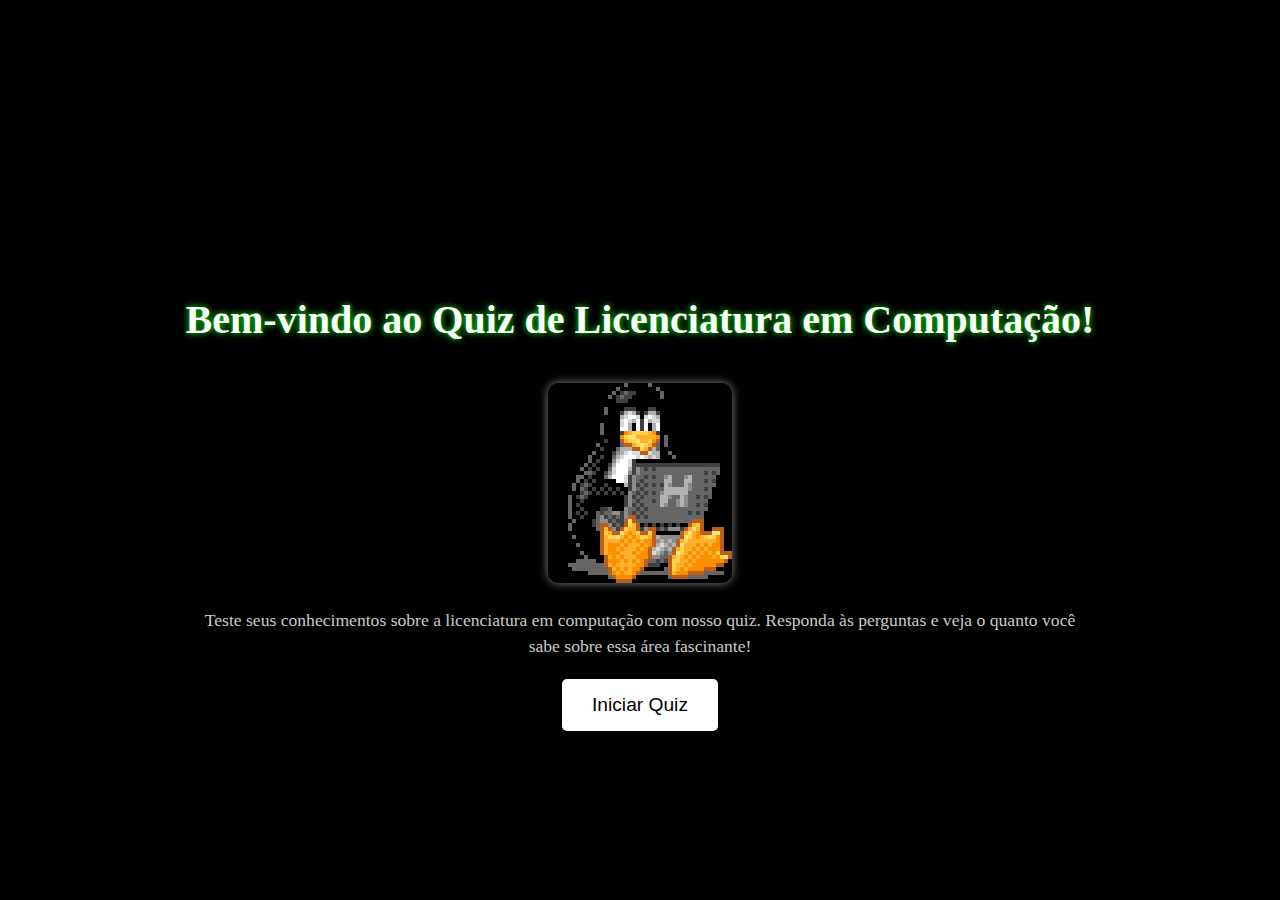
==== index.html @ d2b33793 "Update index.html" ====
<!DOCTYPE html>
<html lang="pt-br">
<head>
    <meta charset="UTF-8">
    <meta name="viewport" content="width=device-width, initial-scale=1.0">
    <title>Quiz de Licenciatura em Computação</title>
    <link rel="stylesheet" href="./src/styles/style.css">
    <link rel="stylesheet" href="./src/styles/home.css">
</head>
<body>
    <div id="intro-container">
        <h1>Bem-vindo ao Quiz de Licenciatura em Computação!</h1>
        <img max-width="50%" src="./src/img/tux-linux-penguin.gif" alt="Imagem de Computação">

        <p>Teste seus conhecimentos sobre a licenciatura em computação com nosso quiz. Responda às perguntas e veja o quanto você sabe sobre essa área fascinante!</p>
        <a href="./quiz.html" target="_self"><button id="start-btn">Iniciar Quiz</button><a>
    </div>
    <script src="./src/scripts/starfield.js"></script>
    <script src="./src/scripts/script.js"></script>
</body>
</html>
---- src/styles/style.css ----
body {
    font-family: 'Press Start 2P', cursive;
    margin: 0;
    overflow: hidden;
    height: 100vh;
    display: flex;
    justify-content: center;
    align-items: center;
    color: #fff;
    background: black;
}

#starfield {
    position: absolute;
    top: 0;
    left: 0;
    width: 100%;
    height: 100%;
    z-index: -1;
}

.container {
    background: rgba(0, 0, 0, 0.7);
    border: 4px solid #00ff00;
    border-radius: 8px;
    width: 80%;
    max-width: 600px;
    padding: 20px;
    text-align: center;
    box-shadow: 0 0 20px rgba(0, 255, 0, 0.8);
    transform: scale(1);
    animation: pulse 2s infinite;
}

@keyframes pulse {
    0%, 100% {
        transform: scale(1);
    }
    50% {
        transform: scale(1.05);
    }
}

h1 {
    font-size: 1.5em;
    margin-bottom: 20px;
    color: #00ff00;
    text-shadow: 0 0 6px #00ff00;
    animation: textGlow 1.5s infinite alternate;
}

@keyframes textGlow {
    from {
        text-shadow: 0 0 10px #00ff00, 0 0 20px #00ff00, 0 0 30px #00ff00;
    }
    to {
        text-shadow: 0 0 20px #00ff00, 0 0 30px #00ff00, 0 0 40px #00ff00;
    }
}

.btn-container {
    display: flex;
    flex-direction: column;
    align-items: center;
}

.btn {
    background-color: #00ff00;
    color: #222;
    border: 2px solid #00cc00;
    padding: 10px 20px;
    margin: 10px;
    cursor: pointer;
    border-radius: 5px;
    font-size: 1em;
    text-transform: uppercase;
    transition: transform 0.3s ease, background-color 0.3s ease, box-shadow 0.3s ease, color 0.3s ease;
}

.btn:hover {
    background-color: #00cc00;
    border-color: #009900;
    transform: translateY(-5px) scale(1.05);
    box-shadow: 0 8px 15px rgba(0, 255, 0, 0.5);
    color: #fff;
}

.next-btn {
    background-color: #ff00ff;
    color: #222;
    border: 2px solid #cc00cc;
    padding: 10px 20px;
    cursor: pointer;
    border-radius: 5px;
    display: none;
    font-size: 1em;
    text-transform: uppercase;
    transition: transform 0.3s ease, background-color 0.3s ease, box-shadow 0.3s ease, color 0.3s ease;
}

.next-btn:hover {
    background-color: #cc00cc;
    border-color: #990099;
    transform: translateY(-5px) scale(1.05);
    box-shadow: 0 8px 15px rgba(255, 0, 255, 0.5);
    color: #fff;
}

.hide {
    display: none;
}

@keyframes fadeIn {
    from {
        opacity: 0;
        transform: translateY(-20px) scale(0.95);
    }
    to {
        opacity: 1;
        transform: translateY(0) scale(1);
    }
}

@keyframes fadeOut {
    from {
        opacity: 1;
        transform: translateY(0) scale(1);
    }
    to {
        opacity: 0;
        transform: translateY(20px) scale(0.95);
    }
}

.fade-in {
    animation: fadeIn 0.5s forwards;
}

.fade-out {
    animation: fadeOut 0.5s forwards;
}

@keyframes revealAnswer {
    from {
        opacity: 0;
        transform: scale(0.9);
    }
    to {
        opacity: 1;
        transform: scale(1);
    }
}

#answer-reveal {
    animation: revealAnswer 0.5s forwards;
}
---- src/styles/home.css ----
/* Estilos para a página inicial */
#intro-container {
    text-align: center;
    margin-top: 100px;
}

#intro-container h1 {
    font-size: 2.5rem;
    color: white;
}

#intro-container img {
    max-width: 100%;
    border-radius: 10px;
    margin-top: 20px;
    box-shadow: 0 0 10px rgba(255, 255, 255, 0.5); /* Sombra ao redor da imagem */
}

#intro-container p {
    font-size: 1.1rem;
    color: rgba(255, 255, 255, 0.8);
    line-height: 1.5;
    margin: 20px auto;
    max-width: 80%;
}

#start-btn {
    padding: 15px 30px;
    font-size: 1.2rem;
    background-color: white;
    color: black;
    border: none;
    border-radius: 5px;
    cursor: pointer;
    transition: background-color 0.3s, transform 0.3s;
}

#start-btn:hover {
    background-color: lightgray;
    transform: scale(1.1);
}
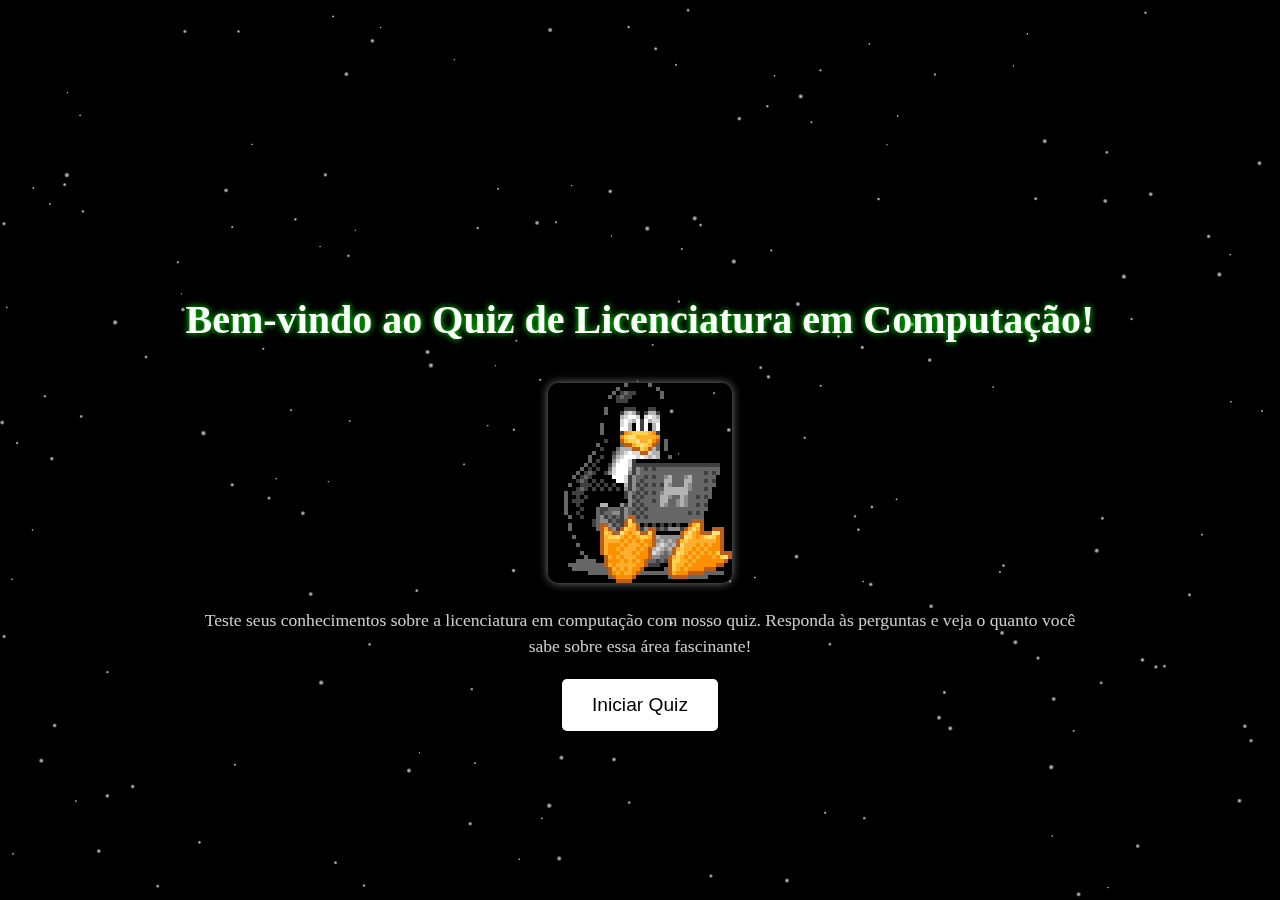
==== commit a4c148ff: "Alteração na tela inicial" ====
--- a/index.html
+++ b/index.html
@@ -8,6 +8,7 @@
     <link rel="stylesheet" href="./src/styles/home.css">
 </head>
 <body>
+    <canvas id="starfield"></canvas>
     <div id="intro-container">
         <h1>Bem-vindo ao Quiz de Licenciatura em Computação!</h1>
         <img max-width="50%" src="./src/img/tux-linux-penguin.gif" alt="Imagem de Computação">
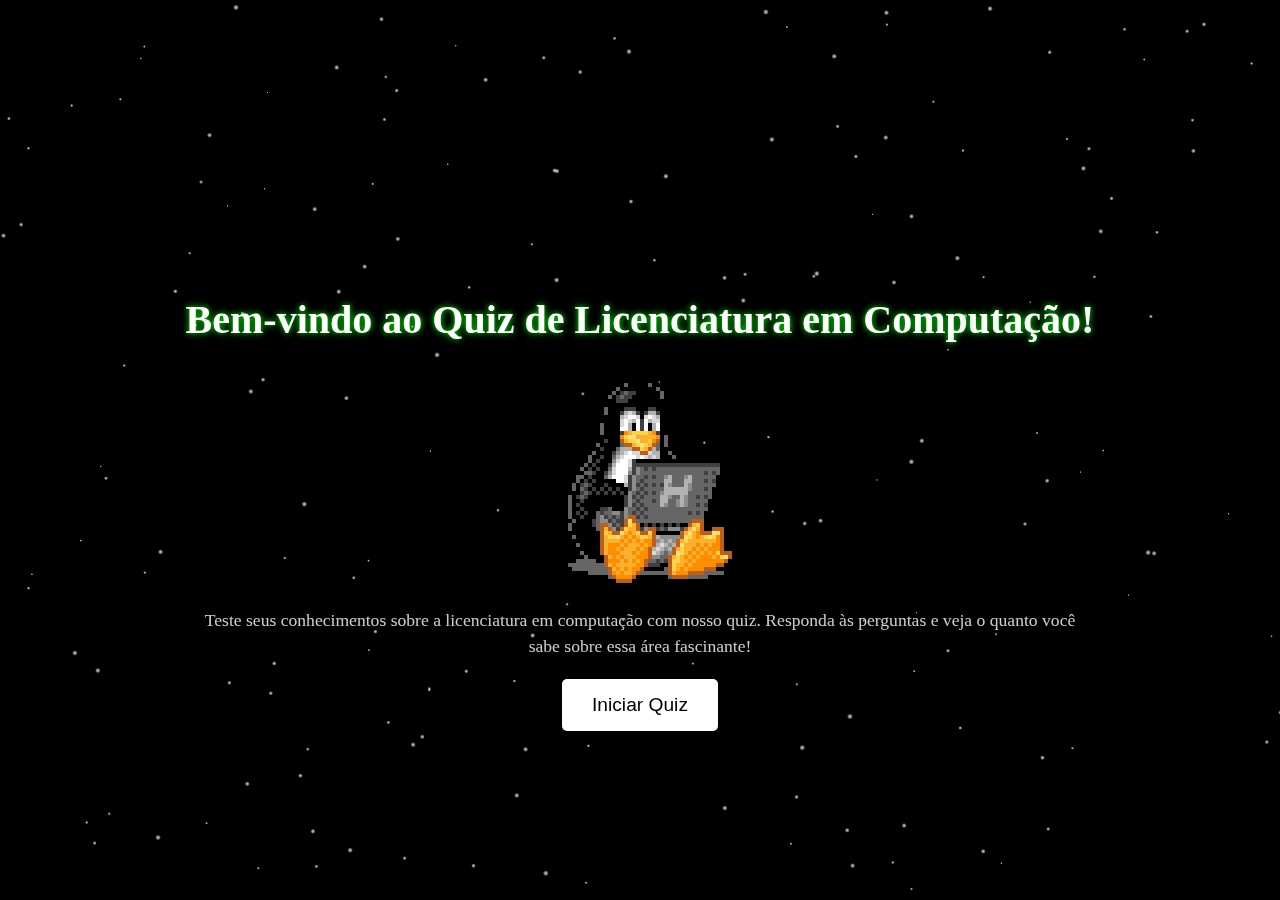
==== commit 1f3eb4ca: "Update to home" ====
--- a/index.html
+++ b/index.html
@@ -11,7 +11,7 @@
     <canvas id="starfield"></canvas>
     <div id="intro-container">
         <h1>Bem-vindo ao Quiz de Licenciatura em Computação!</h1>
-        <img max-width="50%" src="./src/img/tux-linux-penguin.gif" alt="Imagem de Computação">
+        <img id="img_principal" src="./src/img/tux-linux-penguin.gif" alt="Imagem de Computação">
 
         <p>Teste seus conhecimentos sobre a licenciatura em computação com nosso quiz. Responda às perguntas e veja o quanto você sabe sobre essa área fascinante!</p>
         <a href="./quiz.html" target="_self"><button id="start-btn">Iniciar Quiz</button><a>
--- a/src/styles/home.css
+++ b/src/styles/home.css
@@ -12,8 +12,7 @@
 #intro-container img {
     max-width: 100%;
     border-radius: 10px;
-    margin-top: 20px;
-    box-shadow: 0 0 10px rgba(255, 255, 255, 0.5); /* Sombra ao redor da imagem */
+    margin-top: 20px;/* Sombra ao redor da imagem */
 }
 
 #intro-container p {
@@ -38,4 +37,4 @@
 #start-btn:hover {
     background-color: lightgray;
     transform: scale(1.1);
-}
+}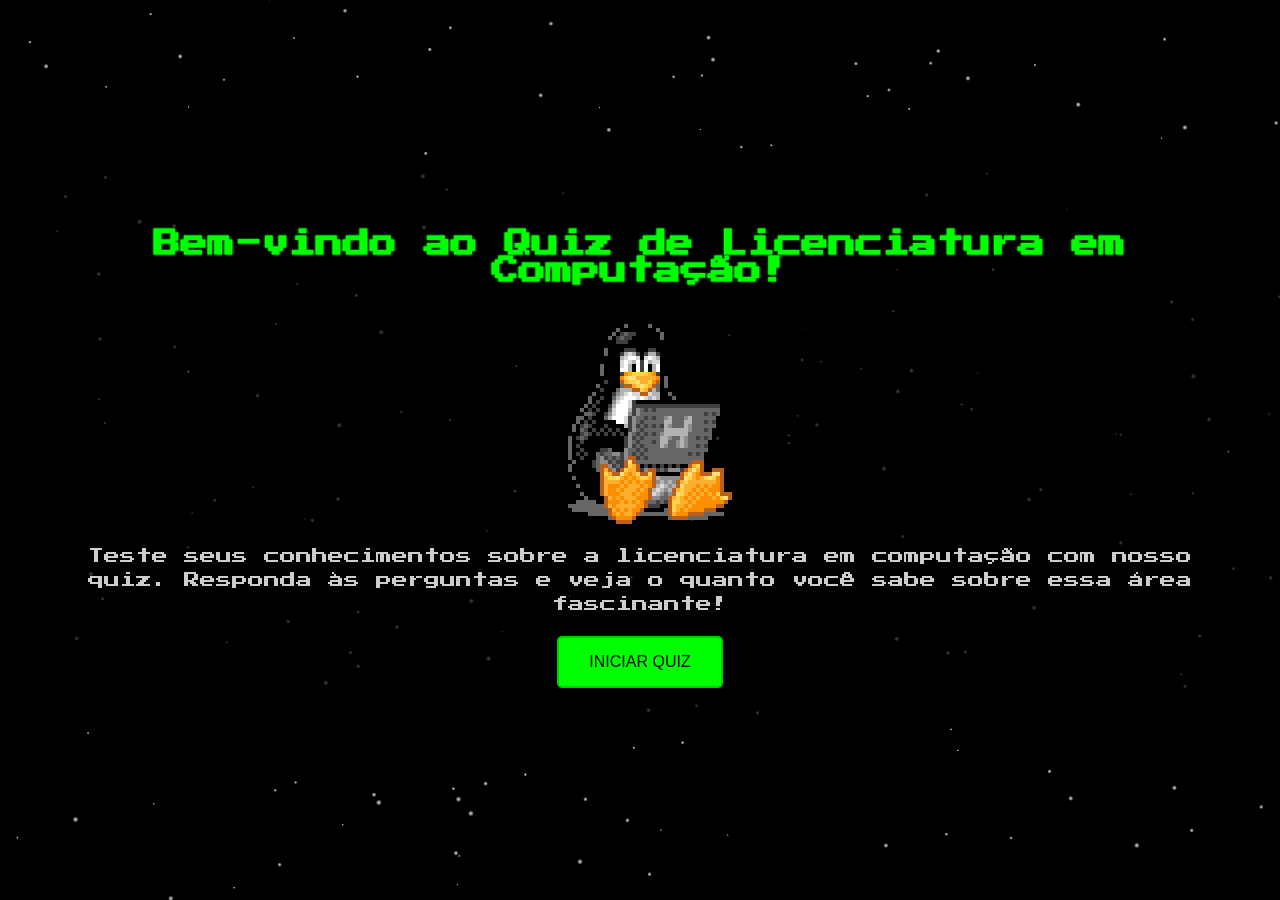
==== commit 65f0dc32: "Quiz aprimorado na animação e estilos" ====
--- a/index.html
+++ b/index.html
@@ -4,19 +4,18 @@
     <meta charset="UTF-8">
     <meta name="viewport" content="width=device-width, initial-scale=1.0">
     <title>Quiz de Licenciatura em Computação</title>
-    <link rel="stylesheet" href="./src/styles/style.css">
     <link rel="stylesheet" href="./src/styles/home.css">
+    <link href="https://fonts.googleapis.com/css2?family=Press+Start+2P&display=swap" rel="stylesheet">
 </head>
 <body>
     <canvas id="starfield"></canvas>
     <div id="intro-container">
         <h1>Bem-vindo ao Quiz de Licenciatura em Computação!</h1>
         <img id="img_principal" src="./src/img/tux-linux-penguin.gif" alt="Imagem de Computação">
-
         <p>Teste seus conhecimentos sobre a licenciatura em computação com nosso quiz. Responda às perguntas e veja o quanto você sabe sobre essa área fascinante!</p>
-        <a href="./quiz.html" target="_self"><button id="start-btn">Iniciar Quiz</button><a>
+        <a href="./quiz.html" target="_self"><button id="start-btn">Iniciar Quiz</button></a>
     </div>
-    <script src="./src/scripts/starfield.js"></script>
+    <script src="./src/scripts/starfieldIndex.js"></script>
     <script src="./src/scripts/script.js"></script>
 </body>
 </html>
--- a/src/styles/home.css
+++ b/src/styles/home.css
@@ -1,40 +1,110 @@
-/* Estilos para a página inicial */
+body {
+    font-family: 'Press Start 2P', cursive;
+    margin: 0;
+    overflow: hidden;
+    height: 100vh;
+    display: flex;
+    justify-content: center;
+    align-items: center;
+    background: black;
+    color: #fff;
+}
+
+#starfield {
+    position: absolute;
+    top: 0;
+    left: 0;
+    width: 100%;
+    height: 100%;
+    z-index: -1;
+}
+
 #intro-container {
     text-align: center;
-    margin-top: 100px;
+    background: rgba(0, 0, 0, 0.7);
+    border-radius: 10px;
+    padding: 40px 20px;
+    width: 90%;
+    width: 100%;
+    animation: fadeIn 2s ease-in-out, pulse 2s infinite;
 }
 
 #intro-container h1 {
-    font-size: 2.5rem;
-    color: white;
+    font-size: 1.7rem;
+    color: #00ff00;
+    text-shadow: 0 0 2px #00ff00;
+    margin-bottom: 20px;
+    animation: textGlow 1.5s infinite alternate;
 }
 
 #intro-container img {
     max-width: 100%;
     border-radius: 10px;
-    margin-top: 20px;/* Sombra ao redor da imagem */
+    margin-top: 20px;
 }
 
 #intro-container p {
-    font-size: 1.1rem;
+    font-size: 1rem;
     color: rgba(255, 255, 255, 0.8);
-    line-height: 1.5;
+    line-height: 1.5em;
     margin: 20px auto;
-    max-width: 80%;
+    max-width: 90%;
 }
 
 #start-btn {
     padding: 15px 30px;
-    font-size: 1.2rem;
-    background-color: white;
+    font-size: 1rem;
+    background-color: #00ff00;
     color: black;
-    border: none;
+    border: 2px solid #00cc00;
     border-radius: 5px;
     cursor: pointer;
-    transition: background-color 0.3s, transform 0.3s;
+    transition: background-color 0.3s, transform 0.3s, box-shadow 0.3s;
+    text-transform: uppercase;
 }
 
 #start-btn:hover {
-    background-color: lightgray;
-    transform: scale(1.1);
-}+    background-color: #00cc00;
+    transform: translateY(-5px) scale(1.05);
+    box-shadow: 0 8px 15px rgba(0, 255, 0, 0.5);
+}
+
+@keyframes pulse {
+    0%, 100% {
+        transform: scale(1);
+    }
+    50% {
+        transform: scale(1.05);
+    }
+}
+
+
+@keyframes fadeIn {
+    from {
+        opacity: 0;
+        transform: translateY(-20px) scale(0.95);
+    }
+    to {
+        opacity: 1;
+        transform: translateY(0) scale(1);
+    }
+}
+
+.fade-in {
+    animation: fadeIn 0.5s forwards;
+}
+
+.fade-out {
+    animation: fadeOut 0.5s forwards;
+}
+
+@keyframes fadeOut {
+    from {
+        opacity: 1;
+        transform: translateY(0) scale(1);
+    }
+    to {
+        opacity: 0;
+        transform: translateY(20px) scale(0.95);
+    }
+}
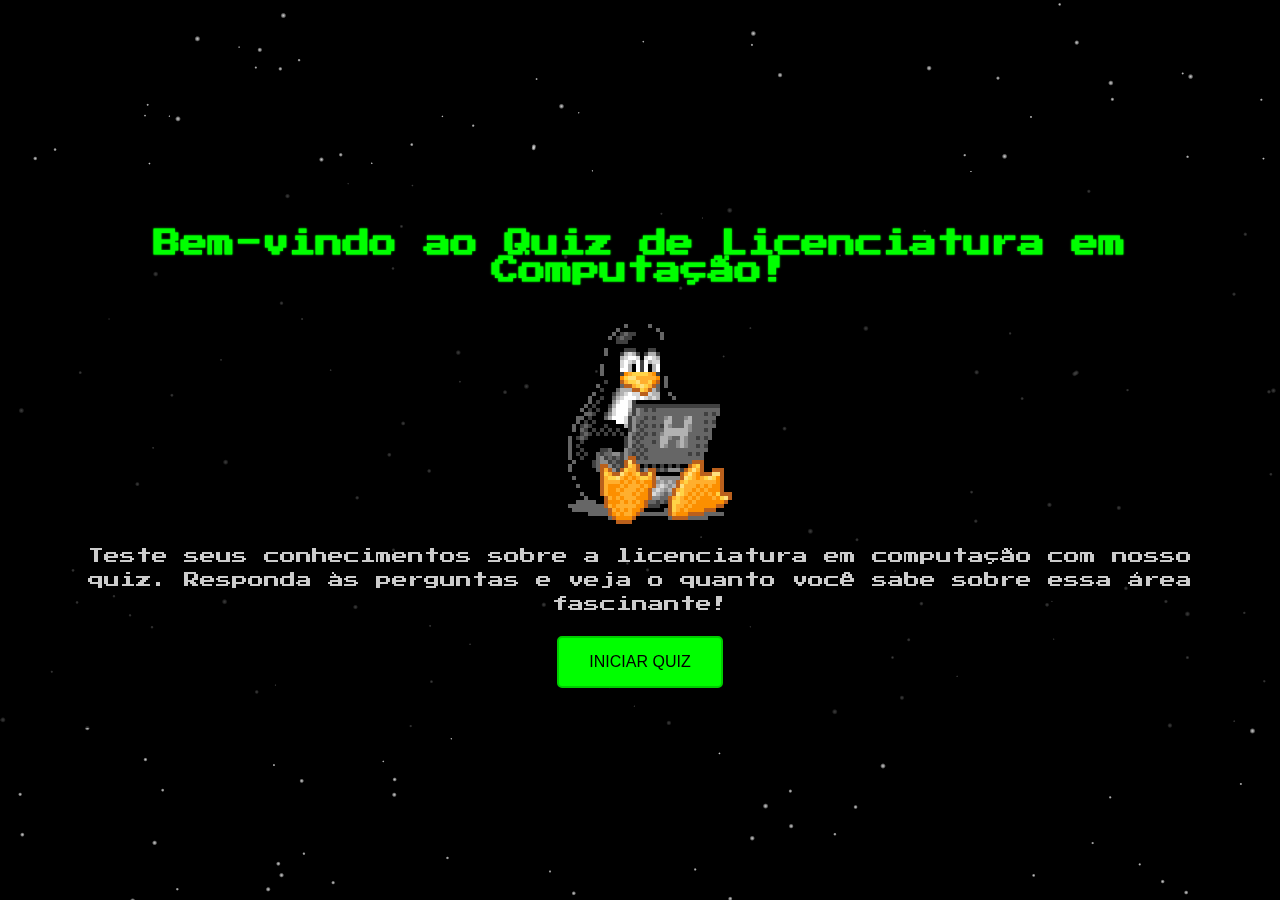
==== commit 9f23b1a5: "Medias Query adicionadas" ====
--- a/index.html
+++ b/index.html
@@ -4,7 +4,8 @@
     <meta charset="UTF-8">
     <meta name="viewport" content="width=device-width, initial-scale=1.0">
     <title>Quiz de Licenciatura em Computação</title>
-    <link rel="stylesheet" href="./src/styles/home.css">
+    <link rel="stylesheet" href="./src/styles/index.css">
+    <link rel="stylesheet" href="./src/styles/indexQuery.css">
     <link href="https://fonts.googleapis.com/css2?family=Press+Start+2P&display=swap" rel="stylesheet">
 </head>
 <body>
--- a/src/styles/index.css
+++ b/src/styles/index.css
@@ -0,0 +1,119 @@
+body {
+    font-family: 'Press Start 2P', cursive;
+    margin: 0;
+    overflow: hidden;
+    height: 100vh;
+    display: flex;
+    justify-content: center;
+    align-items: center;
+    background: black;
+    color: #fff;
+}
+
+#starfield {
+    position: absolute;
+    top: 0;
+    left: 0;
+    width: 100%;
+    height: 100%;
+    z-index: -1;
+}
+
+#intro-container {
+    text-align: center;
+    background: rgba(0, 0, 0, 0.7);
+    border-radius: 10px;
+    padding: 40px 20px;
+    width: 90%;
+    width: 100%;
+    animation: fadeIn 2s ease-in-out, pulse 2s infinite;
+}
+
+#intro-container h1 {
+    font-size: 1.7rem;
+    color: #00ff00;
+    text-shadow: 0 0 2px #00ff00;
+    margin-bottom: 20px;
+    animation: textGlow 1.5s infinite alternate;
+}
+
+#intro-container img {
+    max-width: 100%;
+    border-radius: 10px;
+    margin-top: 20px;
+}
+
+#intro-container p {
+    font-size: 1rem;
+    color: rgba(255, 255, 255, 0.8);
+    line-height: 1.5em;
+    margin: 20px auto;
+    max-width: 90%;
+}
+
+#start-btn {
+    padding: 15px 30px;
+    font-size: 1rem;
+    background-color: #00ff00;
+    color: black;
+    border: 2px solid #00cc00;
+    border-radius: 5px;
+    cursor: pointer;
+    transition: background-color 0.3s, transform 0.3s, box-shadow 0.3s;
+    text-transform: uppercase;
+}
+
+#start-btn:hover {
+    background-color: #00cc00;
+    transform: translateY(-5px) scale(1.05);
+    box-shadow: 0 8px 15px rgba(0, 255, 0, 0.5);
+}
+
+@keyframes textGlow {
+    from {
+        text-shadow: 0 0 0 2px #00ff00, 0 0 0 4px #00ff00, 0 0 0 6px #00ff00;
+    }
+    to {
+        text-shadow: 0 0 0 4px #00ff00, 0 0 0 6px #00ff00, 0 0 0 8px #00ff00;
+    }
+}
+
+@keyframes pulse {
+    0%, 100% {
+        transform: scale(1);
+    }
+    50% {
+        transform: scale(1.05);
+    }
+}
+
+
+@keyframes fadeIn {
+    from {
+        opacity: 0;
+        transform: translateY(-20px) scale(0.95);
+    }
+    to {
+        opacity: 1;
+        transform: translateY(0) scale(1);
+    }
+}
+
+.fade-in {
+    animation: fadeIn 0.5s forwards;
+}
+
+.fade-out {
+    animation: fadeOut 0.5s forwards;
+}
+
+@keyframes fadeOut {
+    from {
+        opacity: 1;
+        transform: translateY(0) scale(1);
+    }
+    to {
+        opacity: 0;
+        transform: translateY(20px) scale(0.95);
+    }
+}
--- a/src/styles/indexQuery.css
+++ b/src/styles/indexQuery.css
@@ -0,0 +1,65 @@
+/* Media Queries */
+@media (max-width: 1200px) {
+    h1 {
+        font-size: 2rem;
+    }
+
+    p {
+        font-size: 1rem;
+        max-width: 90%;
+    }
+
+    button {
+        padding: 12px 24px;
+        font-size: 1rem;
+    }
+}
+
+@media (max-width: 992px) {
+    h1 {
+        font-size: 1.75rem;
+    }
+
+    p {
+        font-size: 0.95rem;
+    }
+
+    button {
+        padding: 10px 20px;
+        font-size: 0.95rem;
+    }
+}
+
+@media (max-width: 768px) {
+    h1 {
+        font-size: 1.5rem;
+    }
+
+    p {
+        font-size: 0.9rem;
+    }
+
+    button {
+        padding: 8px 16px;
+        font-size: 0.9rem;
+    }
+}
+
+@media (max-width: 576px) {
+    h1 {
+        font-size: 1.25rem;
+    }
+
+    p {
+        font-size: 0.85rem;
+    }
+
+    button {
+        padding: 6px 12px;
+        font-size: 0.85rem;
+    }
+
+    #intro-container {
+        margin-top: 50px;
+    }
+}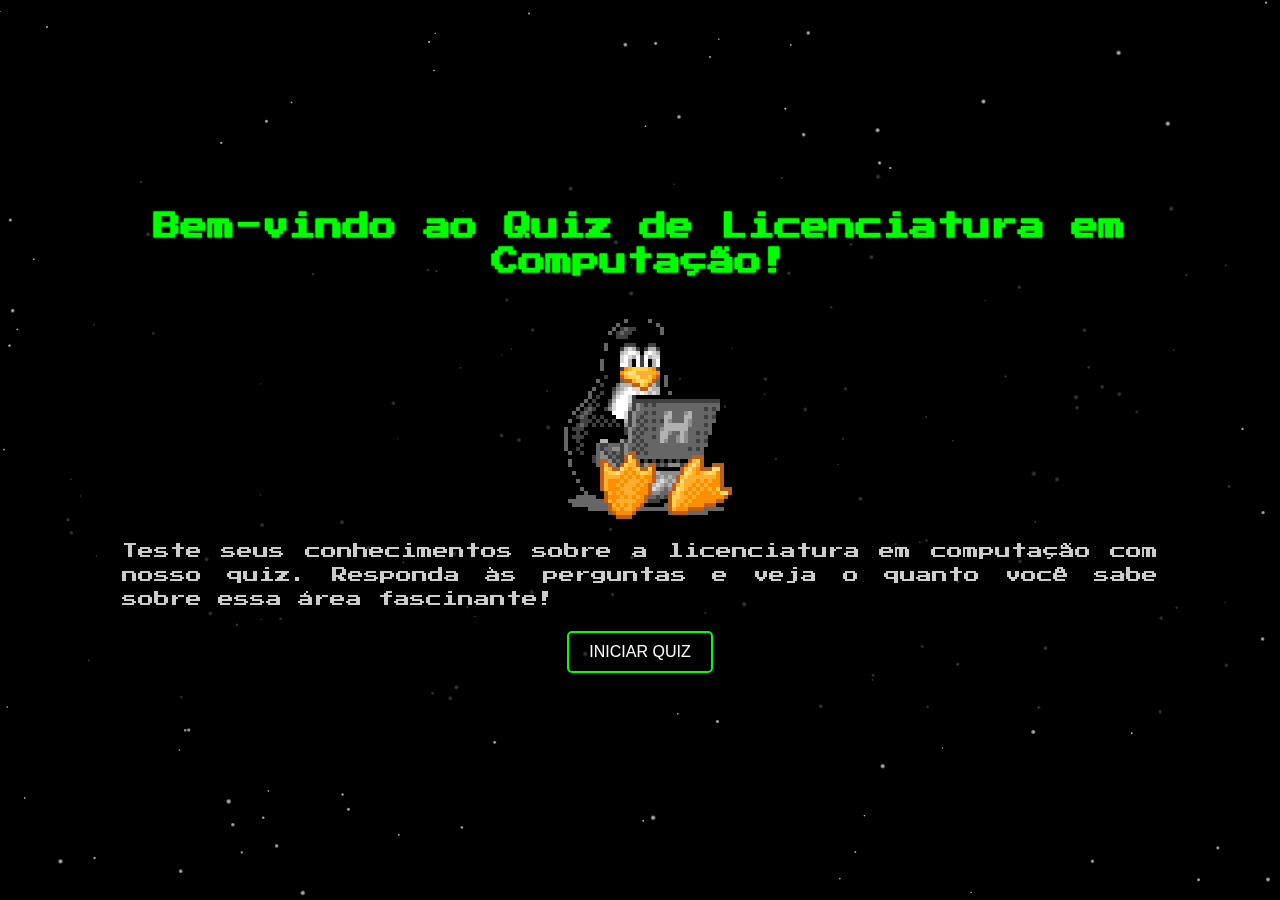
==== commit acdc215f: "Favicom adicionado" ====
--- a/index.html
+++ b/index.html
@@ -7,6 +7,7 @@
     <link rel="stylesheet" href="./src/styles/index.css">
     <link rel="stylesheet" href="./src/styles/indexQuery.css">
     <link href="https://fonts.googleapis.com/css2?family=Press+Start+2P&display=swap" rel="stylesheet">
+    <link rel="shortcut icon" href="./src/img/favicon.ico" type="image/x-icon">
 </head>
 <body>
     <canvas id="starfield"></canvas>
--- a/src/styles/index.css
+++ b/src/styles/index.css
@@ -1,8 +1,17 @@
+*{
+    margin: 0;
+    padding: 0;
+    box-sizing: content-box;
+}
+
+html{
+    box-sizing: content-box;
+}
 body {
     font-family: 'Press Start 2P', cursive;
     margin: 0;
+    height: 98vh;
     overflow: hidden;
-    height: 100vh;
     display: flex;
     justify-content: center;
     align-items: center;
@@ -25,7 +34,6 @@
     border-radius: 10px;
     padding: 40px 20px;
     width: 90%;
-    width: 100%;
     animation: fadeIn 2s ease-in-out, pulse 2s infinite;
 }
 
@@ -52,15 +60,23 @@
 }
 
 #start-btn {
-    padding: 15px 30px;
-    font-size: 1rem;
+    background-color: transparent;
+    color: #fff;
+    border: 2px solid #00ff00;
+    padding: 10px 20px;
+    cursor: pointer;
+    border-radius: 5px;
+    font-size: 1em;
+    text-transform: uppercase;
+    transition: transform 0.3s ease, background-color 0.3s ease, box-shadow 0.3s ease, color 0.3s ease;
+}
+
+#start-btn:hover{
     background-color: #00ff00;
-    color: black;
-    border: 2px solid #00cc00;
-    border-radius: 5px;
-    cursor: pointer;
-    transition: background-color 0.3s, transform 0.3s, box-shadow 0.3s;
-    text-transform: uppercase;
+    border-color: #00cc00;
+    transform: translateY(-5px) scale(1.05);
+    box-shadow: 0 8px 15px #00cc00;
+    color: #fff;
 }
 
 #start-btn:hover {
@@ -117,3 +133,11 @@
         transform: translateY(20px) scale(0.95);
     }
 }
+
+p{
+    text-align: justify
+}
+
+h1{
+    line-height: 1.3em
+}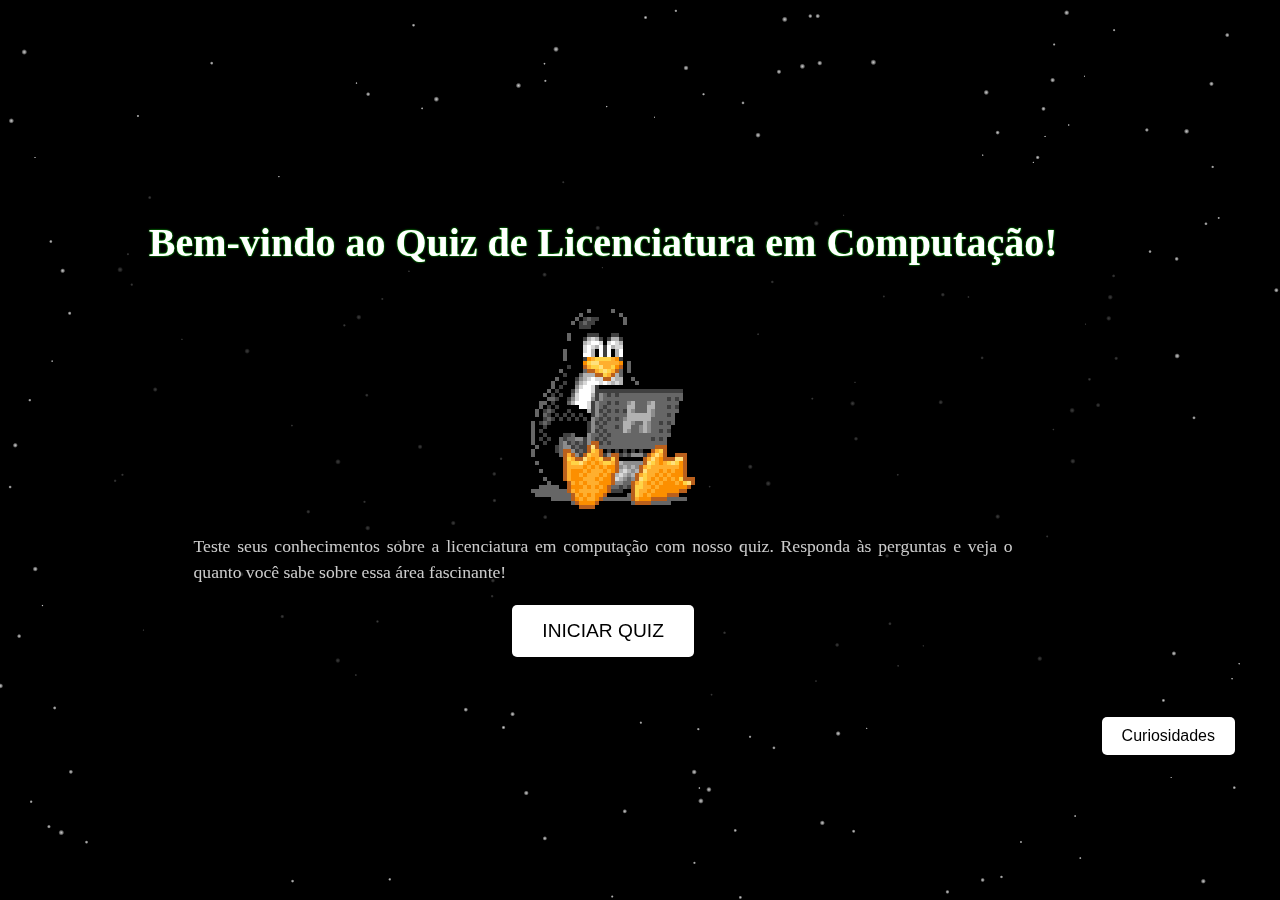
==== commit ddb68556: "Curiosidades adicionado" ====
--- a/index.html
+++ b/index.html
@@ -6,18 +6,32 @@
     <title>Quiz de Licenciatura em Computação</title>
     <link rel="stylesheet" href="./src/styles/index.css">
     <link rel="stylesheet" href="./src/styles/indexQuery.css">
-    <link href="https://fonts.googleapis.com/css2?family=Press+Start+2P&display=swap" rel="stylesheet">
-    <link rel="shortcut icon" href="./src/img/favicon.ico" type="image/x-icon">
 </head>
 <body>
     <canvas id="starfield"></canvas>
-    <div id="intro-container">
-        <h1>Bem-vindo ao Quiz de Licenciatura em Computação!</h1>
-        <img id="img_principal" src="./src/img/tux-linux-penguin.gif" alt="Imagem de Computação">
-        <p>Teste seus conhecimentos sobre a licenciatura em computação com nosso quiz. Responda às perguntas e veja o quanto você sabe sobre essa área fascinante!</p>
-        <a href="./quiz.html" target="_self"><button id="start-btn">Iniciar Quiz</button></a>
+    <div id="nav-container">
+        <button id="curiosities-btn" class="tab-btn" onclick="showTab('curiosities')">Curiosidades</button>
+        <button id="intro-btn" class="tab-btn hide" onclick="showTab('intro')">Início</button>
     </div>
-    <script src="./src/scripts/starfieldIndex.js"></script>
-    <script src="./src/scripts/script.js"></script>
+    <div id="content-container">
+        <div id="intro-container" class="tab-content active">
+            <h1>Bem-vindo ao Quiz de Licenciatura em Computação!</h1>
+            <img id="img_principal" src="./src/img/tux-linux-penguin.gif" alt="Imagem de Computação">
+            <p>Teste seus conhecimentos sobre a licenciatura em computação com nosso quiz. Responda às perguntas e veja o quanto você sabe sobre essa área fascinante!</p>
+            <a href="./quiz.html" target="_self"><button id="start-btn">Iniciar Quiz</button></a>
+        </div>
+        <div id="curiosities-container" class="tab-content">
+            <h1>Curiosidades sobre Licenciatura em Computação</h1>
+            <ul>
+                <li>O curso de Licenciatura em Computação habilita os alunos para ensinar computação em escolas de ensino fundamental e médio.</li>
+                <li>Os licenciados em computação podem trabalhar tanto como professores quanto em diversas áreas de tecnologia.</li>
+                <li>O curso oferece uma base sólida em linguagens de programação, didática e metodologias de ensino.</li>
+                <li>Há uma alta demanda por profissionais de computação qualificados devido ao avanço das tecnologias.</li>
+                <li>Os licenciados podem seguir carreira acadêmica, atuando como pesquisadores e professores universitários.</li>
+            </ul>
+        </div>
+    </div>
+    <script src="./src/scripts/starfield.js"></script>
+    <script src="./src/scripts/curiosidades.js"></script>
 </body>
 </html>
--- a/src/styles/index.css
+++ b/src/styles/index.css
@@ -14,6 +14,7 @@
     overflow: hidden;
     display: flex;
     justify-content: center;
+    flex-direction: column-reverse;
     align-items: center;
     background: black;
     color: #fff;
@@ -140,4 +141,105 @@
 
 h1{
     line-height: 1.3em
-}+}
+
+/* Estilos para a navegação */
+#nav-container {
+    display: flex;
+    justify-content: center;
+    margin-top: 20px;
+    padding-right: 80px;
+    width: 100%;
+    align-items: end;
+    justify-content: end;
+}
+
+.nav-center{
+    justify-content: center;
+}
+
+.tab-btn {
+    padding: 10px 20px;
+    margin: 0 5px;
+    font-size: 1rem;
+    background-color: white;
+    color: black;
+    border: none;
+    border-radius: 5px;
+    cursor: pointer;
+    transition: background-color 0.3s, transform 0.3s;
+}
+
+.tab-btn:hover {
+    background-color: lightgray;
+}
+
+.tab-content {
+    display: none;
+    text-align: center;
+    margin-top: 20px;
+}
+
+.tab-content.active {
+    display: block;
+}
+
+/* Esconde os botões inicialmente */
+.hide {
+    display: none;
+}
+
+/* Estilos para a página inicial */
+#intro-container {
+    text-align: center;
+    margin-top: 50px;
+}
+
+#intro-container h1 {
+    font-size: 2.5rem;
+    color: white;
+}
+
+#intro-container img {
+    max-width: 100%;
+    border-radius: 10px;
+    margin-top: 20px;
+}
+
+#intro-container p {
+    font-size: 1.1rem;
+    color: rgba(255, 255, 255, 0.8);
+    line-height: 1.5;
+    margin: 20px auto;
+    max-width: 80%;
+}
+
+#start-btn {
+    padding: 15px 30px;
+    font-size: 1.2rem;
+    background-color: white;
+    color: black;
+    border: none;
+    border-radius: 5px;
+    cursor: pointer;
+    transition: background-color 0.3s, transform 0.3s;
+}
+
+/* Estilos para as curiosidades */
+#curiosities-container h1 {
+    font-size: 2rem;
+    color: white;
+    margin-bottom: 20px;
+}
+
+#curiosities-container ul {
+    list-style-type: none;
+    padding: 0;
+}
+
+#curiosities-container li {
+    font-size: 1.2rem;
+    color: rgba(255, 255, 255, 0.8);
+    line-height: 1.5;
+    margin-bottom: 10px;
+}
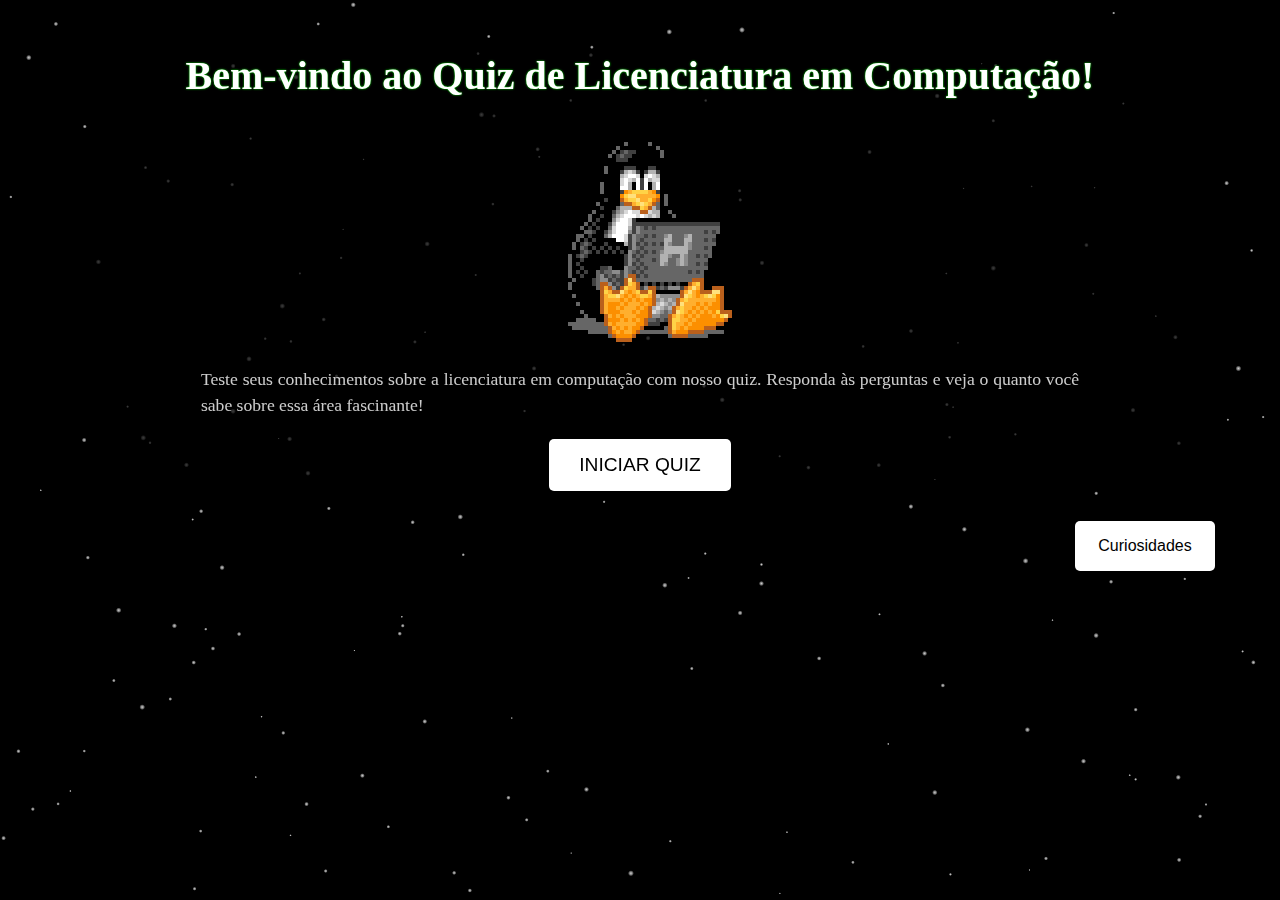
==== commit cd4ccbbe: "Atualização quase final" ====
--- a/index.html
+++ b/index.html
@@ -20,10 +20,11 @@
             <p>Teste seus conhecimentos sobre a licenciatura em computação com nosso quiz. Responda às perguntas e veja o quanto você sabe sobre essa área fascinante!</p>
             <a href="./quiz.html" target="_self"><button id="start-btn">Iniciar Quiz</button></a>
         </div>
-        <div id="curiosities-container" class="tab-content">
+        <div id="curiosities-container" class="tab-content hide">
             <h1>Curiosidades sobre Licenciatura em Computação</h1>
             <ul>
                 <li>O curso de Licenciatura em Computação habilita os alunos para ensinar computação em escolas de ensino fundamental e médio.</li>
+                <li>O curso de Licenciatura em Computação é reconhecido pelo MEC como Licenciatura em Ciência da Computação.</li>
                 <li>Os licenciados em computação podem trabalhar tanto como professores quanto em diversas áreas de tecnologia.</li>
                 <li>O curso oferece uma base sólida em linguagens de programação, didática e metodologias de ensino.</li>
                 <li>Há uma alta demanda por profissionais de computação qualificados devido ao avanço das tecnologias.</li>
--- a/src/styles/index.css
+++ b/src/styles/index.css
@@ -10,10 +10,9 @@
 body {
     font-family: 'Press Start 2P', cursive;
     margin: 0;
-    height: 98vh;
-    overflow: hidden;
     display: flex;
     justify-content: center;
+    overflow: hidden;
     flex-direction: column-reverse;
     align-items: center;
     background: black;
@@ -33,8 +32,7 @@
     text-align: center;
     background: rgba(0, 0, 0, 0.7);
     border-radius: 10px;
-    padding: 40px 20px;
-    width: 90%;
+    width: 100%;
     animation: fadeIn 2s ease-in-out, pulse 2s infinite;
 }
 
@@ -147,11 +145,12 @@
 #nav-container {
     display: flex;
     justify-content: center;
-    margin-top: 20px;
-    padding-right: 80px;
+    margin: 20px 120px 20px 0px;
     width: 100%;
     align-items: end;
     justify-content: end;
+    animation: fadeIn 2s ease-in-out, pulse 2s infinite;
+    overflow: hidden;
 }
 
 .nav-center{
@@ -159,8 +158,10 @@
 }
 
 .tab-btn {
+    width: 100px;
+    height: 30px;
     padding: 10px 20px;
-    margin: 0 5px;
+    margin: 10px 5px;
     font-size: 1rem;
     background-color: white;
     color: black;
@@ -168,6 +169,7 @@
     border-radius: 5px;
     cursor: pointer;
     transition: background-color 0.3s, transform 0.3s;
+    transition: transform 0.3s ease, background-color 0.3s ease, box-shadow 0.3s ease, color 0.3s ease;
 }
 
 .tab-btn:hover {
@@ -243,3 +245,27 @@
     line-height: 1.5;
     margin-bottom: 10px;
 }
+
+/* Animação de deslizamento */
+@keyframes slideInFromTop {
+    0% {
+        transform: translateY(-100%);
+        opacity: 0;
+    }
+    100% {
+        transform: translateY(0);
+        opacity: 1;
+    }
+}
+
+/* Animação de saída */
+@keyframes slideOutToTop {
+    0% {
+        transform: translateY(0);
+        opacity: 1;
+    }
+    100% {
+        transform: translateY(-100%);
+        opacity: 0;
+    }
+}
